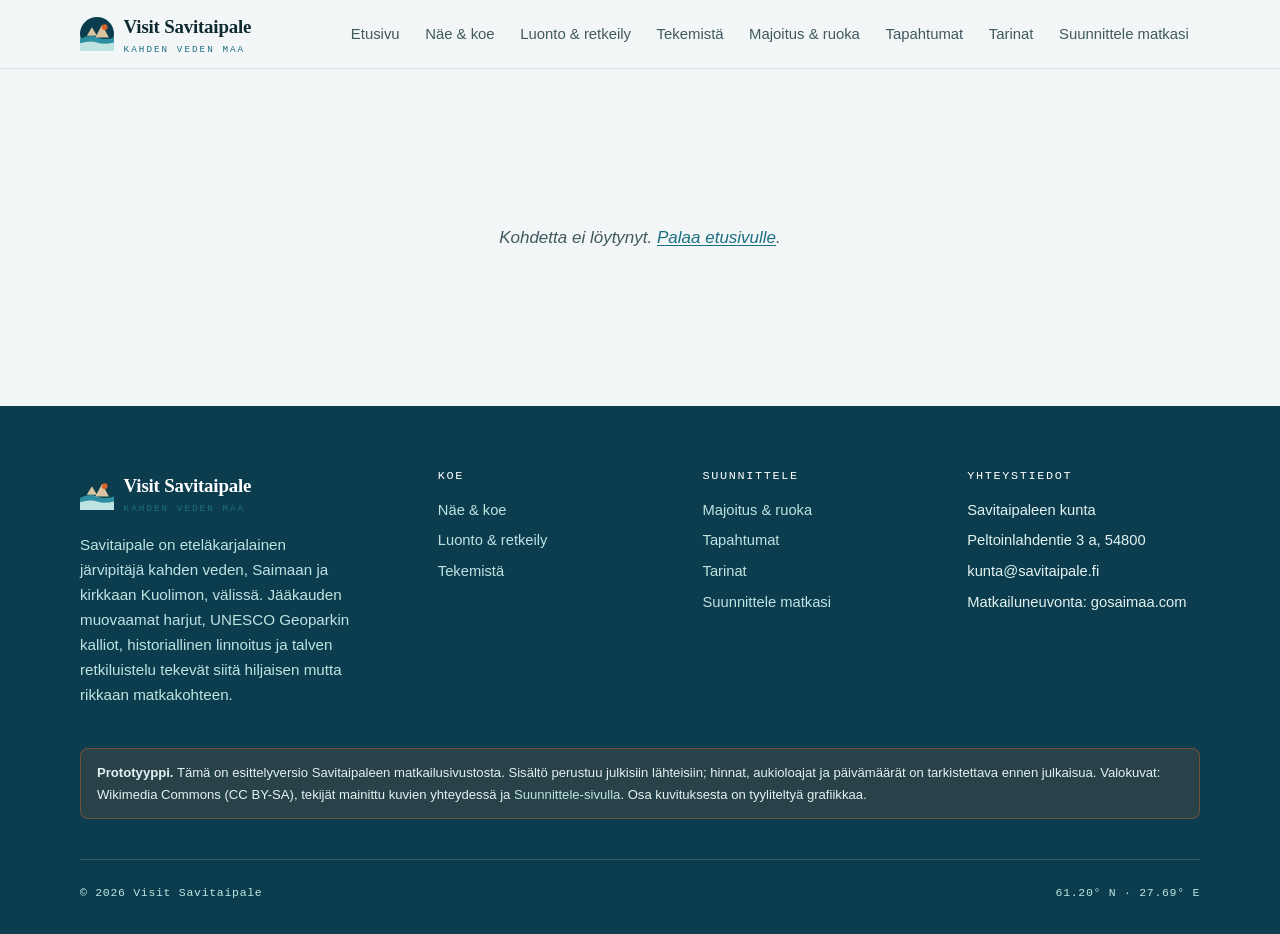
==== kohde.html @ 377fdb7f "Savitaipaleen matkailusivuston prototyyppi Staattinen HTML/CSS/JS-prototyyppi (ei build-työkaluja, t" ====
<!doctype html>
<html lang="fi">
<head>
  <meta charset="utf-8">
  <meta name="viewport" content="width=device-width, initial-scale=1">
  <title>Kohde — Visit Savitaipale</title>
  <meta name="description" content="Savitaipaleen matkakohde.">
  <link rel="stylesheet" href="assets/css/styles.css">
</head>
<body data-page="">
  <a class="skip" href="#main">Siirry sisältöön</a>
  <div data-site-header></div>
  <main id="main" data-render="detail"></main>
  <div data-site-footer></div>
  <script src="assets/js/data.js"></script>
  <script src="assets/js/scenes.js"></script>
  <script src="assets/js/app.js"></script>
</body>
</html>
---- assets/css/styles.css ----
/* =========================================================================
   Visit Savitaipale — "Kahden veden maa"
   Design system. Väri johdettu kirkkaan Kuolimon vedestä, jääkauden harjuista
   ja nuotion hehkusta. Kartografinen monospace-merkintätapa (koordinaatit).
   ========================================================================= */

:root {
  /* Vesi ja jää */
  --syvavesi: #0b3d4f;   /* deep water — primary dark */
  --kuolimo:  #2e8fa3;   /* clear lake blue — brand */
  --kuolimo-tumma: #1d6f82;
  --jaa:      #bfe3e0;   /* glacial aqua — light accent */
  --jaa-vaalea: #e3f2f0;
  /* Maa ja tuli */
  --harju:    #d8c4a0;   /* esker sand — warm secondary */
  --harju-tumma: #b89e73;
  --nuotio:   #d9642a;   /* campfire — single warm CTA accent */
  --nuotio-tumma: #b64e1c;
  /* Neutraalit (viileä paperi, ei lämmin cream) */
  --paperi:   #f2f6f6;
  --paperi-2: #e7eeee;
  --pinta:    #ffffff;
  --muste:    #0e2a30;   /* near-black teal */
  --muste-2:  #40595f;   /* muted body */
  --viiva:    #d3e0e0;

  --maxw: 1200px;
  --gap: clamp(1rem, 2.4vw, 2rem);
  --radius: 14px;
  --radius-s: 8px;
  --shadow: 0 1px 2px rgba(11,61,79,.06), 0 10px 30px -12px rgba(11,61,79,.22);
  --shadow-lg: 0 30px 60px -24px rgba(11,61,79,.4);

  --serif: "Iowan Old Style", "Palatino Linotype", Palatino, "Book Antiqua", "URW Palladio L", Georgia, serif;
  --sans: -apple-system, BlinkMacSystemFont, "Segoe UI", Roboto, "Helvetica Neue", Arial, sans-serif;
  --mono: "SFMono-Regular", "SF Mono", "Cascadia Code", "JetBrains Mono", Consolas, "Liberation Mono", monospace;
}

/* ---------- reset-ish ---------- */
*, *::before, *::after { box-sizing: border-box; }
html { -webkit-text-size-adjust: 100%; scroll-behavior: smooth; }
@media (prefers-reduced-motion: reduce) { html { scroll-behavior: auto; } }
body {
  margin: 0;
  font-family: var(--sans);
  color: var(--muste);
  background: var(--paperi);
  line-height: 1.65;
  font-size: 17px;
  -webkit-font-smoothing: antialiased;
}
img, svg { display: block; max-width: 100%; }
a { color: var(--kuolimo-tumma); text-decoration-thickness: 1px; text-underline-offset: 2px; }
a:hover { color: var(--nuotio); }
h1, h2, h3, h4 { font-family: var(--serif); font-weight: 600; line-height: 1.1; color: var(--muste); margin: 0 0 .5em; letter-spacing: -0.01em; }

/* ---------- utilities ---------- */
.wrap { width: 100%; max-width: var(--maxw); margin-inline: auto; padding-inline: clamp(1rem, 4vw, 2.5rem); }
.skip { position: absolute; left: -999px; top: 0; background: var(--muste); color: #fff; padding: .6rem 1rem; z-index: 200; }
.skip:focus { left: .5rem; top: .5rem; }
:focus-visible { outline: 3px solid var(--nuotio); outline-offset: 2px; border-radius: 3px; }

.eyebrow {
  font-family: var(--mono);
  font-size: .74rem;
  letter-spacing: .18em;
  text-transform: uppercase;
  color: var(--kuolimo-tumma);
  display: inline-flex;
  align-items: center;
  gap: .55rem;
  margin: 0 0 .9rem;
}
.eyebrow::before { content: ""; width: 26px; height: 1px; background: var(--kuolimo); display: inline-block; }

.section { padding-block: clamp(3rem, 7vw, 6rem); }
.section--paper2 { background: var(--paperi-2); }
.section--dark { background: var(--syvavesi); color: var(--jaa-vaalea); }
.section--dark h2, .section--dark h3 { color: #fff; }
.section--dark .eyebrow { color: var(--jaa); }
.section--dark .eyebrow::before { background: var(--jaa); }

.section-head { max-width: 60ch; margin-bottom: clamp(1.6rem, 4vw, 2.6rem); }
.section-head h2 { font-size: clamp(1.9rem, 4.4vw, 3rem); }
.section-head p { color: var(--muste-2); font-size: 1.06rem; margin: 0; }
.section--dark .section-head p { color: var(--jaa); }

/* ---------- buttons ---------- */
.btn {
  display: inline-flex; align-items: center; gap: .5rem;
  font: 600 .96rem/1 var(--sans);
  padding: .85rem 1.4rem; border-radius: 999px;
  border: 1px solid transparent; cursor: pointer; text-decoration: none;
  transition: transform .15s ease, background .2s ease, box-shadow .2s ease, color .2s;
}
.btn:hover { transform: translateY(-2px); }
.btn--primary { background: var(--nuotio); color: #fff; box-shadow: 0 8px 20px -8px rgba(217,100,42,.7); }
.btn--primary:hover { background: var(--nuotio-tumma); color: #fff; }
.btn--ghost { background: transparent; color: var(--muste); border-color: var(--viiva); }
.btn--ghost:hover { border-color: var(--kuolimo); color: var(--kuolimo-tumma); }
.section--dark .btn--ghost { color: #fff; border-color: rgba(255,255,255,.4); }
.section--dark .btn--ghost:hover { border-color: var(--jaa); color: var(--jaa); }

/* =========================================================================
   Header
   ========================================================================= */
.site-header {
  position: sticky; top: 0; z-index: 100;
  background: rgba(242,246,246,.85);
  backdrop-filter: saturate(1.4) blur(10px);
  border-bottom: 1px solid var(--viiva);
}
.site-header__inner { display: flex; align-items: center; gap: 1.4rem; min-height: 68px; }
.brand { display: flex; align-items: center; gap: .6rem; text-decoration: none; color: var(--muste); margin-right: auto; }
.brand__mark { width: 34px; height: 34px; flex: none; }
.brand__name { font-family: var(--serif); font-weight: 600; font-size: 1.18rem; letter-spacing: -.01em; }
.brand__name small { display: block; font-family: var(--mono); font-size: .58rem; letter-spacing: .22em; text-transform: uppercase; color: var(--kuolimo-tumma); font-weight: 400; }
.nav { display: flex; gap: .2rem; flex-wrap: wrap; }
.nav a {
  font-size: .93rem; font-weight: 500; color: var(--muste-2);
  text-decoration: none; padding: .5rem .7rem; border-radius: var(--radius-s);
  transition: color .15s, background .15s;
}
.nav a:hover { color: var(--muste); background: var(--paperi-2); }
.nav a[aria-current="page"] { color: var(--syvavesi); background: var(--jaa); }
.nav-toggle { display: none; }

@media (max-width: 940px) {
  .nav-toggle {
    display: inline-flex; align-items: center; justify-content: center;
    width: 44px; height: 44px; border: 1px solid var(--viiva);
    border-radius: var(--radius-s); background: var(--pinta); cursor: pointer;
  }
  .nav-toggle span, .nav-toggle span::before, .nav-toggle span::after {
    content: ""; display: block; width: 20px; height: 2px; background: var(--muste); position: relative;
  }
  .nav-toggle span::before { position: absolute; top: -6px; }
  .nav-toggle span::after { position: absolute; top: 6px; }
  .nav {
    position: absolute; left: 0; right: 0; top: 100%;
    flex-direction: column; gap: 0; background: var(--pinta);
    border-bottom: 1px solid var(--viiva); padding: .5rem;
    box-shadow: var(--shadow); display: none;
  }
  .nav.is-open { display: flex; }
  .nav a { padding: .8rem .7rem; }
}

/* =========================================================================
   Hero
   ========================================================================= */
.hero { position: relative; isolation: isolate; overflow: hidden; }
.hero__scene { position: absolute; inset: 0; z-index: -2; }
.hero__scene svg { width: 100%; height: 100%; }
.hero::after { /* alaosan tummennus tekstin luettavuudelle */
  content: ""; position: absolute; inset: 0; z-index: -1;
  background: linear-gradient(180deg, rgba(11,61,79,.05) 0%, rgba(11,61,79,.0) 30%, rgba(11,61,79,.55) 100%);
}
.hero__inner { padding-block: clamp(4rem, 16vh, 9rem) clamp(2.5rem, 8vh, 5rem); color: #fff; position: relative; }
.hero__inner .eyebrow { color: var(--jaa); }
.hero__inner .eyebrow::before { background: var(--jaa); }
.hero h1 {
  color: #fff; font-size: clamp(2.6rem, 8vw, 5.6rem); line-height: .98;
  max-width: 15ch; text-shadow: 0 2px 30px rgba(6,23,31,.4);
}
.hero__lede { font-size: clamp(1.05rem, 2.2vw, 1.3rem); max-width: 46ch; color: #eaf5f4; margin: 1rem 0 1.8rem; text-shadow: 0 1px 12px rgba(6,23,31,.5); }
.hero__cta { display: flex; gap: .8rem; flex-wrap: wrap; }
/* Ghost-nappi valokuvahero­jen päällä: luettava mistä tahansa kuvasta */
.hero .btn--ghost, .pagehero .btn--ghost {
  background: rgba(8,25,31,.4); color: #fff; border-color: rgba(255,255,255,.7);
  backdrop-filter: blur(3px); text-shadow: 0 1px 6px rgba(6,23,31,.5);
}
.hero .btn--ghost:hover, .pagehero .btn--ghost:hover {
  background: rgba(8,25,31,.62); border-color: #fff; color: #fff;
}
.hero__facts {
  display: flex; flex-wrap: wrap; gap: clamp(1rem, 4vw, 3rem);
  margin-top: clamp(2rem, 6vh, 3.5rem); padding-top: 1.4rem;
  border-top: 1px solid rgba(255,255,255,.25);
}
.hero__fact { color: #fff; }
.hero__fact b { font-family: var(--serif); font-size: 1.7rem; display: block; line-height: 1; }
.hero__fact span { font-family: var(--mono); font-size: .68rem; letter-spacing: .14em; text-transform: uppercase; color: var(--jaa); }

/* page hero (sisäsivut) — matalampi */
.pagehero { position: relative; isolation: isolate; overflow: hidden; color: #fff; }
.pagehero__scene { position: absolute; inset: 0; z-index: -2; }
.pagehero__scene svg { width: 100%; height: 100%; }
.pagehero::after { content: ""; position: absolute; inset: 0; z-index: -1; background: linear-gradient(180deg, rgba(11,61,79,.15), rgba(11,61,79,.6)); }
.pagehero__inner { padding-block: clamp(3rem, 11vh, 6rem) clamp(2rem, 6vh, 3.5rem); }
.pagehero h1 { color: #fff; font-size: clamp(2.1rem, 6vw, 3.8rem); }
.pagehero p { max-width: 52ch; color: #eaf5f4; font-size: 1.08rem; margin: 0; }
.pagehero .eyebrow { color: var(--jaa); }
.pagehero .eyebrow::before { background: var(--jaa); }
.crumbs { font-family: var(--mono); font-size: .72rem; letter-spacing: .1em; text-transform: uppercase; color: var(--jaa); margin-bottom: 1rem; }
.crumbs a { color: #fff; text-decoration: none; }
.crumbs a:hover { color: var(--jaa); }

/* =========================================================================
   Cards
   ========================================================================= */
.grid { display: grid; gap: var(--gap); }
.grid--3 { grid-template-columns: repeat(3, 1fr); }
.grid--2 { grid-template-columns: repeat(2, 1fr); }
.grid--4 { grid-template-columns: repeat(4, 1fr); }
@media (max-width: 960px) { .grid--3, .grid--4 { grid-template-columns: repeat(2, 1fr); } }
@media (max-width: 620px) { .grid--2, .grid--3, .grid--4 { grid-template-columns: 1fr; } }

.card {
  position: relative; display: flex; flex-direction: column;
  background: var(--pinta); border: 1px solid var(--viiva);
  border-radius: var(--radius); overflow: hidden; text-decoration: none; color: inherit;
  box-shadow: var(--shadow); transition: transform .2s ease, box-shadow .25s ease, border-color .2s;
}
.card:hover { transform: translateY(-5px); box-shadow: var(--shadow-lg); border-color: var(--kuolimo); }
.card__media { position: relative; aspect-ratio: 3 / 2; overflow: hidden; background: var(--paperi-2); }
.card__media svg { width: 100%; height: 100%; transition: transform .5s ease; }
.card:hover .card__media svg { transform: scale(1.06); }
.card__badge {
  position: absolute; top: .7rem; left: .7rem; z-index: 2;
  font-family: var(--mono); font-size: .62rem; letter-spacing: .1em; text-transform: uppercase;
  background: rgba(255,255,255,.92); color: var(--syvavesi);
  padding: .28rem .55rem; border-radius: 999px;
}
.card__badge--geo { background: var(--nuotio); color: #fff; }
.card__body { padding: 1.15rem 1.2rem 1.3rem; display: flex; flex-direction: column; flex: 1; }
.card__type { font-family: var(--mono); font-size: .68rem; letter-spacing: .12em; text-transform: uppercase; color: var(--kuolimo-tumma); }
.card__title { font-size: 1.28rem; margin: .35rem 0 .5rem; }
.card__desc { color: var(--muste-2); font-size: .95rem; margin: 0 0 1rem; flex: 1; }
.card__foot { display: flex; align-items: center; gap: .5rem; font-family: var(--mono); font-size: .72rem; letter-spacing: .06em; color: var(--muste-2); }
.card__foot .arrow { margin-left: auto; color: var(--nuotio); font-size: 1.1rem; transition: transform .2s; }
.card:hover .card__foot .arrow { transform: translateX(4px); }

/* featured (iso kortti) */
.feature {
  grid-column: span 2; display: grid; grid-template-columns: 1.05fr 1fr;
  background: var(--pinta); border: 1px solid var(--viiva); border-radius: var(--radius);
  overflow: hidden; box-shadow: var(--shadow); text-decoration: none; color: inherit;
  transition: box-shadow .25s, transform .2s;
}
.feature:hover { box-shadow: var(--shadow-lg); transform: translateY(-4px); }
.feature__media { position: relative; min-height: 320px; }
.feature__media svg { position: absolute; inset: 0; width: 100%; height: 100%; }
.feature__body { padding: clamp(1.5rem, 3vw, 2.6rem); display: flex; flex-direction: column; justify-content: center; }
.feature__body h3 { font-size: clamp(1.6rem, 3vw, 2.3rem); }
.feature__body p { color: var(--muste-2); }
@media (max-width: 780px) { .feature { grid-column: span 1; grid-template-columns: 1fr; } .feature__media { min-height: 220px; } }

/* =========================================================================
   Filters (listaussivut)
   ========================================================================= */
.filters { display: flex; flex-wrap: wrap; gap: .5rem; margin-bottom: 2rem; align-items: center; }
.filters__label { font-family: var(--mono); font-size: .7rem; letter-spacing: .12em; text-transform: uppercase; color: var(--muste-2); margin-right: .3rem; }
.chip {
  font: 500 .85rem/1 var(--sans); padding: .5rem .9rem; border-radius: 999px;
  border: 1px solid var(--viiva); background: var(--pinta); color: var(--muste-2); cursor: pointer;
  transition: all .15s;
}
.chip:hover { border-color: var(--kuolimo); color: var(--kuolimo-tumma); }
.chip[aria-pressed="true"] { background: var(--syvavesi); border-color: var(--syvavesi); color: #fff; }
.count { font-family: var(--mono); font-size: .78rem; color: var(--muste-2); margin-left: auto; }
.empty { padding: 3rem 1rem; text-align: center; color: var(--muste-2); font-style: italic; }

/* =========================================================================
   Detail page
   ========================================================================= */
.detail { padding-block: clamp(2rem, 5vw, 3.5rem) clamp(3rem, 7vw, 5rem); }
.detail__grid { display: grid; grid-template-columns: 1fr 340px; gap: clamp(1.6rem, 4vw, 3rem); align-items: start; }
@media (max-width: 860px) { .detail__grid { grid-template-columns: 1fr; } }
.detail__body p { font-size: 1.08rem; color: #22434a; }
.detail__body p:first-of-type { font-size: 1.2rem; color: var(--muste); }
.prose > * + * { margin-top: 1.1rem; }

.factbox { background: var(--pinta); border: 1px solid var(--viiva); border-radius: var(--radius); padding: 1.4rem; box-shadow: var(--shadow); position: sticky; top: 90px; }
.factbox h3 { font-family: var(--mono); font-size: .72rem; letter-spacing: .14em; text-transform: uppercase; color: var(--kuolimo-tumma); margin-bottom: 1rem; }
.factlist { list-style: none; margin: 0; padding: 0; }
.factlist li { padding: .7rem 0; border-top: 1px solid var(--viiva); display: grid; grid-template-columns: 8.5rem 1fr; gap: .6rem; font-size: .92rem; }
.factlist li:first-child { border-top: none; }
.factlist .k { font-family: var(--mono); font-size: .72rem; letter-spacing: .04em; text-transform: uppercase; color: var(--muste-2); padding-top: .12rem; }
.factlist .v { color: var(--muste); }
.coord { font-family: var(--mono); font-size: .82rem; color: var(--kuolimo-tumma); background: var(--jaa-vaalea); padding: .5rem .7rem; border-radius: var(--radius-s); margin-top: 1rem; display: inline-block; }

.taglist { display: flex; flex-wrap: wrap; gap: .4rem; margin: 1.2rem 0; }
.tag { font-family: var(--mono); font-size: .72rem; letter-spacing: .05em; padding: .3rem .7rem; border-radius: 999px; background: var(--paperi-2); color: var(--syvavesi); }
.tag--season { background: var(--jaa); }

/* =========================================================================
   Events
   ========================================================================= */
.event { display: grid; grid-template-columns: 96px 1fr auto; gap: 1.2rem; align-items: center; padding: 1.2rem 0; border-top: 1px solid var(--viiva); }
.event:first-child { border-top: none; }
.event__date { text-align: center; background: var(--jaa-vaalea); border-radius: var(--radius-s); padding: .6rem .3rem; line-height: 1; }
.event__date .d { font-family: var(--serif); font-size: 1.7rem; color: var(--syvavesi); }
.event__date .m { font-family: var(--mono); font-size: .66rem; letter-spacing: .12em; text-transform: uppercase; color: var(--kuolimo-tumma); display: block; margin-top: .25rem; }
.event__main h3 { font-size: 1.25rem; margin: 0 0 .25rem; }
.event__main p { margin: 0; color: var(--muste-2); font-size: .95rem; }
.event__meta { font-family: var(--mono); font-size: .74rem; color: var(--muste-2); text-align: right; }
.event__meta .cat { display: inline-block; background: var(--paperi-2); color: var(--syvavesi); padding: .25rem .6rem; border-radius: 999px; margin-bottom: .3rem; }
@media (max-width: 620px) { .event { grid-template-columns: 72px 1fr; } .event__meta { grid-column: 2; text-align: left; } }

/* =========================================================================
   Map (schematic SVG)
   ========================================================================= */
.mapwrap { position: relative; border-radius: var(--radius); overflow: hidden; border: 1px solid var(--viiva); box-shadow: var(--shadow); background: var(--jaa-vaalea); }
.mapwrap svg { width: 100%; height: auto; display: block; }
.mapnote { font-family: var(--mono); font-size: .72rem; color: var(--muste-2); margin-top: .8rem; }
.map-dot { cursor: pointer; }
.map-label { font-family: var(--sans); font-size: 15px; fill: var(--syvavesi); font-weight: 600; }

/* =========================================================================
   Valokuvat (photo or SVG fallback) + CC-attribuutio
   ========================================================================= */
.card__media img.ph, .feature__media img.ph { width: 100%; height: 100%; object-fit: cover; display: block; transition: transform .5s ease; }
.card:hover .card__media img.ph { transform: scale(1.06); }
.hero__scene img.ph, .pagehero__scene img.ph { width: 100%; height: 100%; object-fit: cover; display: block; }
.photocredit {
  position: absolute; right: .6rem; bottom: .6rem; z-index: 3;
  font-family: var(--mono); font-size: .62rem; letter-spacing: .03em;
  background: rgba(6,23,31,.55); color: #eaf5f4; padding: .25rem .5rem; border-radius: 6px;
  backdrop-filter: blur(3px);
}
.photocredit a { color: #fff; text-decoration: underline; }
.kreditit { list-style: none; padding: 0; margin: 0; columns: 2; column-gap: 2.5rem; }
.kreditit li { font-size: .86rem; color: var(--muste-2); margin-bottom: .55rem; break-inside: avoid; }
.kreditit a { color: var(--kuolimo-tumma); }
@media (max-width: 640px) { .kreditit { columns: 1; } }

/* =========================================================================
   Google Maps embed + Lähellä sinua (GPS)
   ========================================================================= */
.gmap { position: relative; aspect-ratio: 16 / 9; border-radius: var(--radius); overflow: hidden; border: 1px solid var(--viiva); box-shadow: var(--shadow); background: var(--paperi-2); }
.gmap iframe { position: absolute; inset: 0; width: 100%; height: 100%; border: 0; }
.map-actions { display: flex; gap: .6rem; flex-wrap: wrap; margin-top: 1rem; }

.nearby__cta { display: flex; flex-direction: column; align-items: flex-start; gap: .7rem; margin-bottom: 1.4rem; }
.nearby__msg { font-family: var(--mono); font-size: .8rem; color: var(--muste-2); margin: 0; }
.nearby__fallback { display: flex; align-items: center; flex-wrap: wrap; gap: .6rem; margin-bottom: 1.4rem; font-family: var(--mono); font-size: .78rem; color: var(--muste-2); }
.nearby__select { font: 500 .9rem/1 var(--sans); padding: .55rem .8rem; border-radius: var(--radius-s); border: 1px solid var(--viiva); background: var(--pinta); color: var(--muste); cursor: pointer; }
.nearby__select:hover { border-color: var(--kuolimo); }
.nearby__list { display: grid; gap: .6rem; }
.nearby__item { display: flex; align-items: center; gap: 1rem; padding: .9rem 1.1rem; background: var(--pinta); border: 1px solid var(--viiva); border-radius: var(--radius-s); box-shadow: var(--shadow); transition: border-color .15s; }
.nearby__item:hover { border-color: var(--kuolimo); }
.nearby__dist { font-family: var(--mono); font-weight: 600; color: var(--nuotio); min-width: 4.6rem; text-align: right; }
.nearby__info { display: flex; flex-direction: column; flex: 1; min-width: 0; }
.nearby__info b { font-family: var(--serif); font-size: 1.12rem; line-height: 1.15; }
.nearby__info small { color: var(--muste-2); font-family: var(--mono); font-size: .72rem; letter-spacing: .04em; }
.nearby__actions { display: flex; flex-direction: column; align-items: flex-end; gap: .35rem; white-space: nowrap; }
.na-primary, .na-map { font: 600 .84rem/1 var(--sans); text-decoration: none; }
.na-primary { color: var(--kuolimo-tumma); }
.na-map { color: var(--muste-2); }
.na-primary:hover, .na-map:hover { color: var(--nuotio); }
@media (max-width: 520px) {
  .nearby__item { flex-wrap: wrap; }
  .nearby__actions { flex-direction: row; align-items: center; gap: 1.1rem; width: 100%; padding-left: calc(4.6rem + 1rem); }
}

/* =========================================================================
   Story / prose blocks (tarinat)
   ========================================================================= */
.story { display: grid; grid-template-columns: 300px 1fr; gap: clamp(1.2rem, 4vw, 2.6rem); align-items: center; padding-block: clamp(1.4rem, 3vw, 2.4rem); }
.story:nth-child(even) { grid-template-columns: 1fr 300px; }
.story:nth-child(even) .story__media { order: 2; }
.story__media { border-radius: var(--radius); overflow: hidden; box-shadow: var(--shadow); aspect-ratio: 4/3; }
.story__media svg { width: 100%; height: 100%; }
.story h3 { font-size: clamp(1.5rem, 3vw, 2.1rem); }
.story p { color: var(--muste-2); margin: 0; }
@media (max-width: 720px) { .story, .story:nth-child(even) { grid-template-columns: 1fr; } .story:nth-child(even) .story__media { order: 0; } }

/* info columns (suunnittele) */
.info-cols { display: grid; grid-template-columns: repeat(3, 1fr); gap: var(--gap); }
@media (max-width: 820px) { .info-cols { grid-template-columns: 1fr; } }
.info-card { background: var(--pinta); border: 1px solid var(--viiva); border-radius: var(--radius); padding: 1.6rem; box-shadow: var(--shadow); }
.info-card h3 { font-size: 1.2rem; }
.info-card ul { margin: .6rem 0 0; padding-left: 1.1rem; color: var(--muste-2); }
.info-card li { margin: .35rem 0; }

.faq { border-top: 1px solid var(--viiva); }
.faq details { border-bottom: 1px solid var(--viiva); }
.faq summary { cursor: pointer; padding: 1.1rem 0; font-family: var(--serif); font-size: 1.15rem; color: var(--muste); list-style: none; display: flex; justify-content: space-between; align-items: center; }
.faq summary::-webkit-details-marker { display: none; }
.faq summary::after { content: "+"; color: var(--nuotio); font-size: 1.5rem; }
.faq details[open] summary::after { content: "–"; }
.faq p { margin: 0 0 1.1rem; color: var(--muste-2); }

/* =========================================================================
   Footer
   ========================================================================= */
.site-footer { background: var(--syvavesi); color: var(--jaa-vaalea); padding-block: clamp(2.6rem, 6vw, 4rem) 2rem; }
.site-footer a { color: var(--jaa); text-decoration: none; }
.site-footer a:hover { color: #fff; text-decoration: underline; }
.footer-grid { display: grid; grid-template-columns: 1.4fr 1fr 1fr 1fr; gap: 2rem; }
@media (max-width: 780px) { .footer-grid { grid-template-columns: 1fr 1fr; } }
@media (max-width: 460px) { .footer-grid { grid-template-columns: 1fr; } }
.footer-grid h4 { color: #fff; font-family: var(--mono); font-size: .74rem; letter-spacing: .14em; text-transform: uppercase; font-weight: 500; margin-bottom: .9rem; }
.footer-grid ul { list-style: none; margin: 0; padding: 0; }
.footer-grid li { margin: .4rem 0; font-size: .92rem; }
.footer-brand p { color: var(--jaa); font-size: .95rem; max-width: 32ch; }
.footer-bottom { margin-top: 2.5rem; padding-top: 1.4rem; border-top: 1px solid rgba(255,255,255,.15); display: flex; justify-content: space-between; flex-wrap: wrap; gap: 1rem; font-family: var(--mono); font-size: .72rem; letter-spacing: .06em; color: var(--jaa); }
.footer-disclaimer { background: rgba(217,100,42,.14); border: 1px solid rgba(217,100,42,.4); color: var(--jaa-vaalea); border-radius: var(--radius-s); padding: .8rem 1rem; font-size: .82rem; margin-top: 1.6rem; }

/* =========================================================================
   Reveal animation
   ========================================================================= */
.reveal { opacity: 0; transform: translateY(22px); transition: opacity .7s ease, transform .7s cubic-bezier(.2,.7,.2,1); }
.reveal.is-in { opacity: 1; transform: none; }
@media (prefers-reduced-motion: reduce) {
  .reveal { opacity: 1; transform: none; transition: none; }
  .card:hover, .btn:hover, .feature:hover { transform: none; }
  .card:hover .card__media svg, .card:hover .card__media img.ph { transform: none; }
}

/* intro (hero load) */
.intro-up { animation: introUp 1s cubic-bezier(.2,.7,.2,1) both; }
.intro-up.d1 { animation-delay: .08s; }
.intro-up.d2 { animation-delay: .18s; }
.intro-up.d3 { animation-delay: .3s; }
.intro-up.d4 { animation-delay: .44s; }
@keyframes introUp { from { opacity: 0; transform: translateY(26px); } to { opacity: 1; transform: none; } }
@media (prefers-reduced-motion: reduce) { .intro-up { animation: none; } }

.lead-band { display: grid; grid-template-columns: repeat(4, 1fr); gap: 1px; background: var(--viiva); border: 1px solid var(--viiva); border-radius: var(--radius); overflow: hidden; }
@media (max-width: 720px) { .lead-band { grid-template-columns: repeat(2, 1fr); } }
.lead-band div { background: var(--pinta); padding: 1.3rem 1.2rem; }
.lead-band b { font-family: var(--serif); font-size: 1.9rem; color: var(--syvavesi); display: block; line-height: 1; }
.lead-band span { font-family: var(--mono); font-size: .68rem; letter-spacing: .1em; text-transform: uppercase; color: var(--muste-2); }
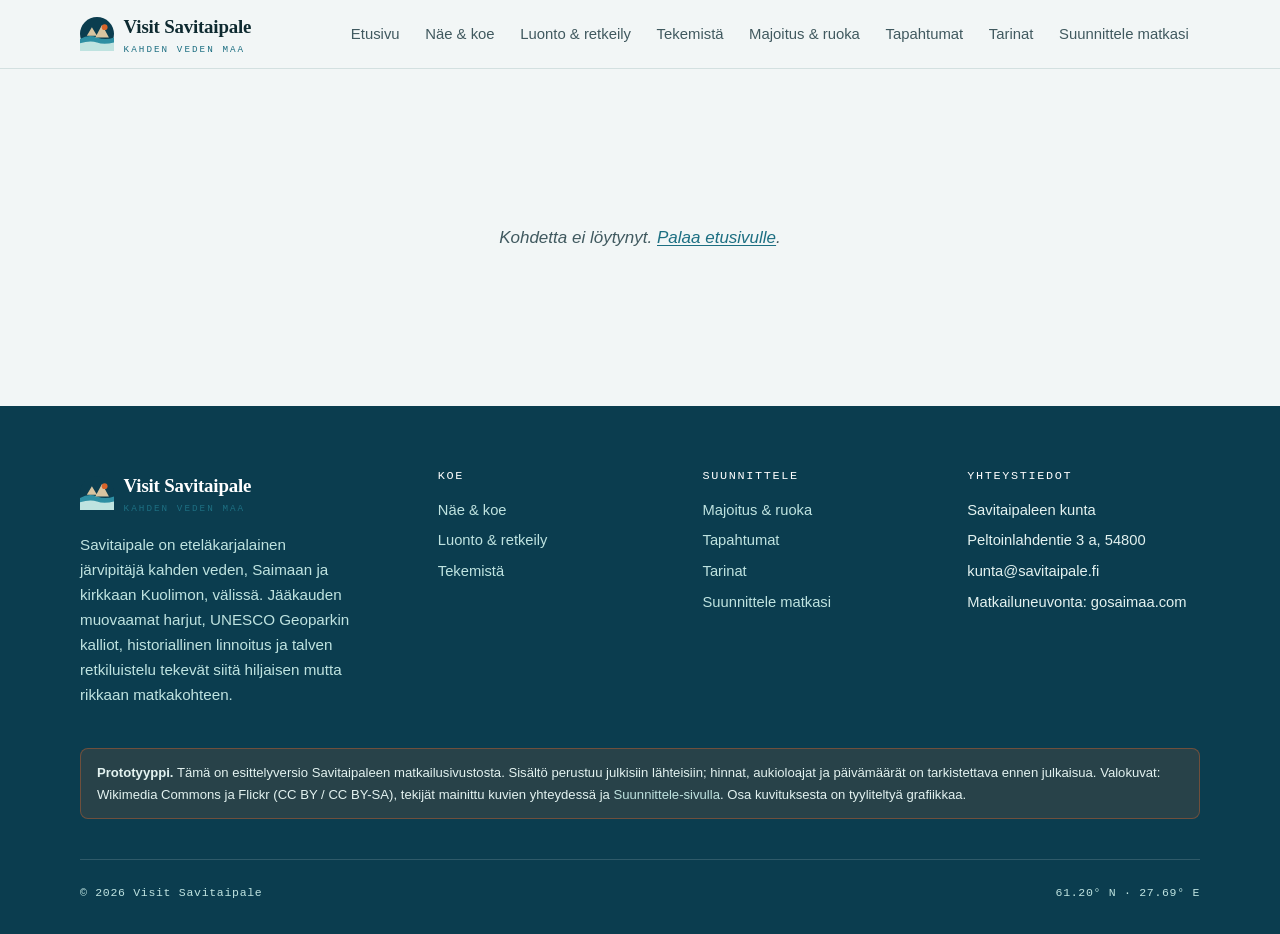
==== commit ff0e9a80: "Kohdesivun kartta interaktiiviseksi (kaikki kohteet, info-ikkunat, oma sijainti) renderGmap yleistet" ====
--- a/kohde.html
+++ b/kohde.html
@@ -5,6 +5,21 @@
   <meta name="viewport" content="width=device-width, initial-scale=1">
   <title>Kohde — Visit Savitaipale</title>
   <meta name="description" content="Savitaipaleen matkakohde.">
+  <link rel="icon" href="assets/img/favicon.svg" type="image/svg+xml">
+  <link rel="alternate icon" href="assets/img/favicon.ico" sizes="any">
+  <link rel="apple-touch-icon" href="assets/img/apple-touch-icon.png">
+  <meta name="theme-color" content="#0b3d4f">
+  <meta property="og:site_name" content="Visit Savitaipale">
+  <meta property="og:locale" content="fi_FI">
+  <meta property="og:type" content="website">
+  <meta property="og:title" content="Matkakohde — Visit Savitaipale">
+  <meta property="og:description" content="Savitaipaleen matkakohteet: nähtävyydet, luonto, majoitus ja aktiviteetit kahden veden maassa.">
+  <meta property="og:url" content="https://teppotk.github.io/visitsavi/kohde.html">
+  <meta property="og:image" content="https://teppotk.github.io/visitsavi/assets/img/luotolahdenvuori.jpg">
+  <meta name="twitter:card" content="summary_large_image">
+  <meta name="twitter:title" content="Matkakohde — Visit Savitaipale">
+  <meta name="twitter:description" content="Savitaipaleen matkakohteet kahden veden maassa.">
+  <meta name="twitter:image" content="https://teppotk.github.io/visitsavi/assets/img/luotolahdenvuori.jpg">
   <link rel="stylesheet" href="assets/css/styles.css">
 </head>
 <body data-page="">
@@ -12,6 +27,7 @@
   <div data-site-header></div>
   <main id="main" data-render="detail"></main>
   <div data-site-footer></div>
+  <script src="assets/js/config.js"></script>
   <script src="assets/js/data.js"></script>
   <script src="assets/js/scenes.js"></script>
   <script src="assets/js/app.js"></script>
--- a/assets/css/styles.css
+++ b/assets/css/styles.css
@@ -306,6 +306,20 @@
 .mapnote { font-family: var(--mono); font-size: .72rem; color: var(--muste-2); margin-top: .8rem; }
 .map-dot { cursor: pointer; }
 .map-label { font-family: var(--sans); font-size: 15px; fill: var(--syvavesi); font-weight: 600; }
+
+/* Interaktiivinen Google-kartta (yleiskartta) */
+.gmapfull { position: relative; border-radius: var(--radius); overflow: hidden; border: 1px solid var(--viiva); box-shadow: var(--shadow); background: var(--paperi-2); }
+.gmapfull__map { width: 100%; height: clamp(360px, 58vh, 560px); }
+.gmapfull__loc { position: absolute; top: .8rem; right: .8rem; z-index: 5; font: 600 .88rem/1 var(--sans); color: var(--syvavesi); background: rgba(255,255,255,.95); border: 1px solid var(--viiva); border-radius: 999px; padding: .55rem 1rem; cursor: pointer; box-shadow: var(--shadow); }
+.gmapfull__loc:hover { color: var(--nuotio); }
+.gmapfull__loc:disabled { opacity: .7; cursor: default; }
+.iw strong { font-family: var(--serif); font-size: 1.05rem; color: var(--muste); }
+.iw-type { font-family: var(--mono); font-size: .68rem; letter-spacing: .05em; text-transform: uppercase; color: var(--muste-2); }
+.iw a { font-weight: 600; color: var(--kuolimo-tumma); }
+.planner__gmapdiv { position: absolute; inset: 0; width: 100%; height: 100%; }
+.planner__loc { position: absolute; top: .7rem; right: .7rem; z-index: 5; font: 600 .82rem/1 var(--sans); color: var(--syvavesi); background: rgba(255,255,255,.95); border: 1px solid var(--viiva); border-radius: 999px; padding: .5rem .85rem; cursor: pointer; box-shadow: var(--shadow); }
+.planner__loc:hover { color: var(--nuotio); }
+.planner__loc:disabled { opacity: .7; cursor: default; }
 
 /* =========================================================================
    Valokuvat (photo or SVG fallback) + CC-attribuutio
@@ -355,6 +369,51 @@
 }
 
 /* =========================================================================
+   Matkasuunnittelija + valmiit reitit
+   ========================================================================= */
+.planner { display: grid; grid-template-columns: 1fr 1.1fr; gap: clamp(1.2rem, 3vw, 2.4rem); align-items: start; }
+@media (max-width: 900px) { .planner { grid-template-columns: 1fr; } }
+.planner__controls { display: flex; flex-direction: column; gap: 1.5rem; }
+.planner__interests { border: 0; padding: 0; margin: 0; }
+.planner__interests legend, .planner__listtitle, .planner__summary h3 { font-family: var(--serif); font-size: 1.2rem; margin: 0 0 .7rem; padding: 0; }
+.chipbox { display: inline-flex; align-items: center; gap: .5rem; padding: .5rem .9rem; margin: 0 .5rem .5rem 0; border: 1px solid var(--viiva); border-radius: 999px; background: var(--pinta); cursor: pointer; font-size: .9rem; transition: border-color .15s, background .15s; }
+.chipbox:hover { border-color: var(--kuolimo); }
+.chipbox input { accent-color: var(--kuolimo); }
+.chipbox:has(input:checked) { background: var(--jaa-vaalea); border-color: var(--kuolimo); }
+.planner__item { display: flex; align-items: center; gap: .6rem; padding: .6rem .7rem; border: 1px solid var(--viiva); border-radius: var(--radius-s); background: var(--pinta); margin-bottom: .4rem; cursor: pointer; transition: border-color .15s, background .15s; }
+.planner__item:hover { border-color: var(--kuolimo); }
+.planner__item.is-on { background: var(--jaa-vaalea); border-color: var(--kuolimo); }
+.planner__item input { accent-color: var(--nuotio); flex: none; }
+.pi-name { font-weight: 600; flex: 1; }
+.pi-type { font-family: var(--mono); font-size: .68rem; letter-spacing: .04em; text-transform: uppercase; color: var(--muste-2); white-space: nowrap; }
+.planner__hint { color: var(--muste-2); font-size: .95rem; margin: 0; }
+.planner__plan { list-style: none; margin: 0 0 1rem; padding: 0; counter-reset: stop; }
+.planner__plan li { display: flex; align-items: center; gap: .7rem; padding: .5rem 0; border-top: 1px solid var(--viiva); counter-increment: stop; }
+.planner__plan li::before { content: counter(stop); font-family: var(--mono); font-size: .72rem; width: 1.6rem; height: 1.6rem; flex: none; display: grid; place-items: center; background: var(--syvavesi); color: #fff; border-radius: 50%; }
+.planner__plan li span { flex: 1; }
+.pi-remove { background: none; border: 0; color: var(--muste-2); font-size: 1.25rem; line-height: 1; cursor: pointer; padding: .1rem .45rem; border-radius: 6px; }
+.pi-remove:hover { color: var(--nuotio); background: var(--paperi-2); }
+.planner__actions { display: flex; flex-wrap: wrap; gap: .6rem; }
+.planner__mapcol { position: sticky; top: 90px; }
+@media (max-width: 900px) { .planner__mapcol { position: static; } }
+.planner__mapwrap { position: relative; aspect-ratio: 3 / 4; border-radius: var(--radius); overflow: hidden; border: 1px solid var(--viiva); box-shadow: var(--shadow); background: var(--paperi-2); }
+@media (max-width: 900px) { .planner__mapwrap { aspect-ratio: 4 / 3; } }
+.planner__map { position: absolute; inset: 0; width: 100%; height: 100%; border: 0; }
+
+.routes { display: grid; grid-template-columns: repeat(3, 1fr); gap: var(--gap); }
+@media (max-width: 900px) { .routes { grid-template-columns: repeat(2, 1fr); } }
+@media (max-width: 600px) { .routes { grid-template-columns: 1fr; } }
+.route { display: flex; flex-direction: column; background: var(--pinta); border: 1px solid var(--viiva); border-radius: var(--radius); overflow: hidden; box-shadow: var(--shadow); }
+.route__media { position: relative; aspect-ratio: 16 / 9; }
+.route__media svg { width: 100%; height: 100%; }
+.route__kesto { position: absolute; top: .6rem; right: .6rem; font-family: var(--mono); font-size: .64rem; letter-spacing: .06em; text-transform: uppercase; background: rgba(255,255,255,.92); color: var(--syvavesi); padding: .25rem .6rem; border-radius: 999px; }
+.route__body { padding: 1.2rem; display: flex; flex-direction: column; flex: 1; }
+.route__body h3 { font-size: 1.3rem; margin: 0 0 .4rem; }
+.route__body p { color: var(--muste-2); font-size: .92rem; margin: 0 0 .8rem; }
+.route__body p.route__stops { font-family: var(--mono); font-size: .72rem; color: var(--kuolimo-tumma); line-height: 1.55; }
+.route__body .btn { margin-top: auto; align-self: flex-start; }
+
+/* =========================================================================
    Story / prose blocks (tarinat)
    ========================================================================= */
 .story { display: grid; grid-template-columns: 300px 1fr; gap: clamp(1.2rem, 4vw, 2.6rem); align-items: center; padding-block: clamp(1.4rem, 3vw, 2.4rem); }
